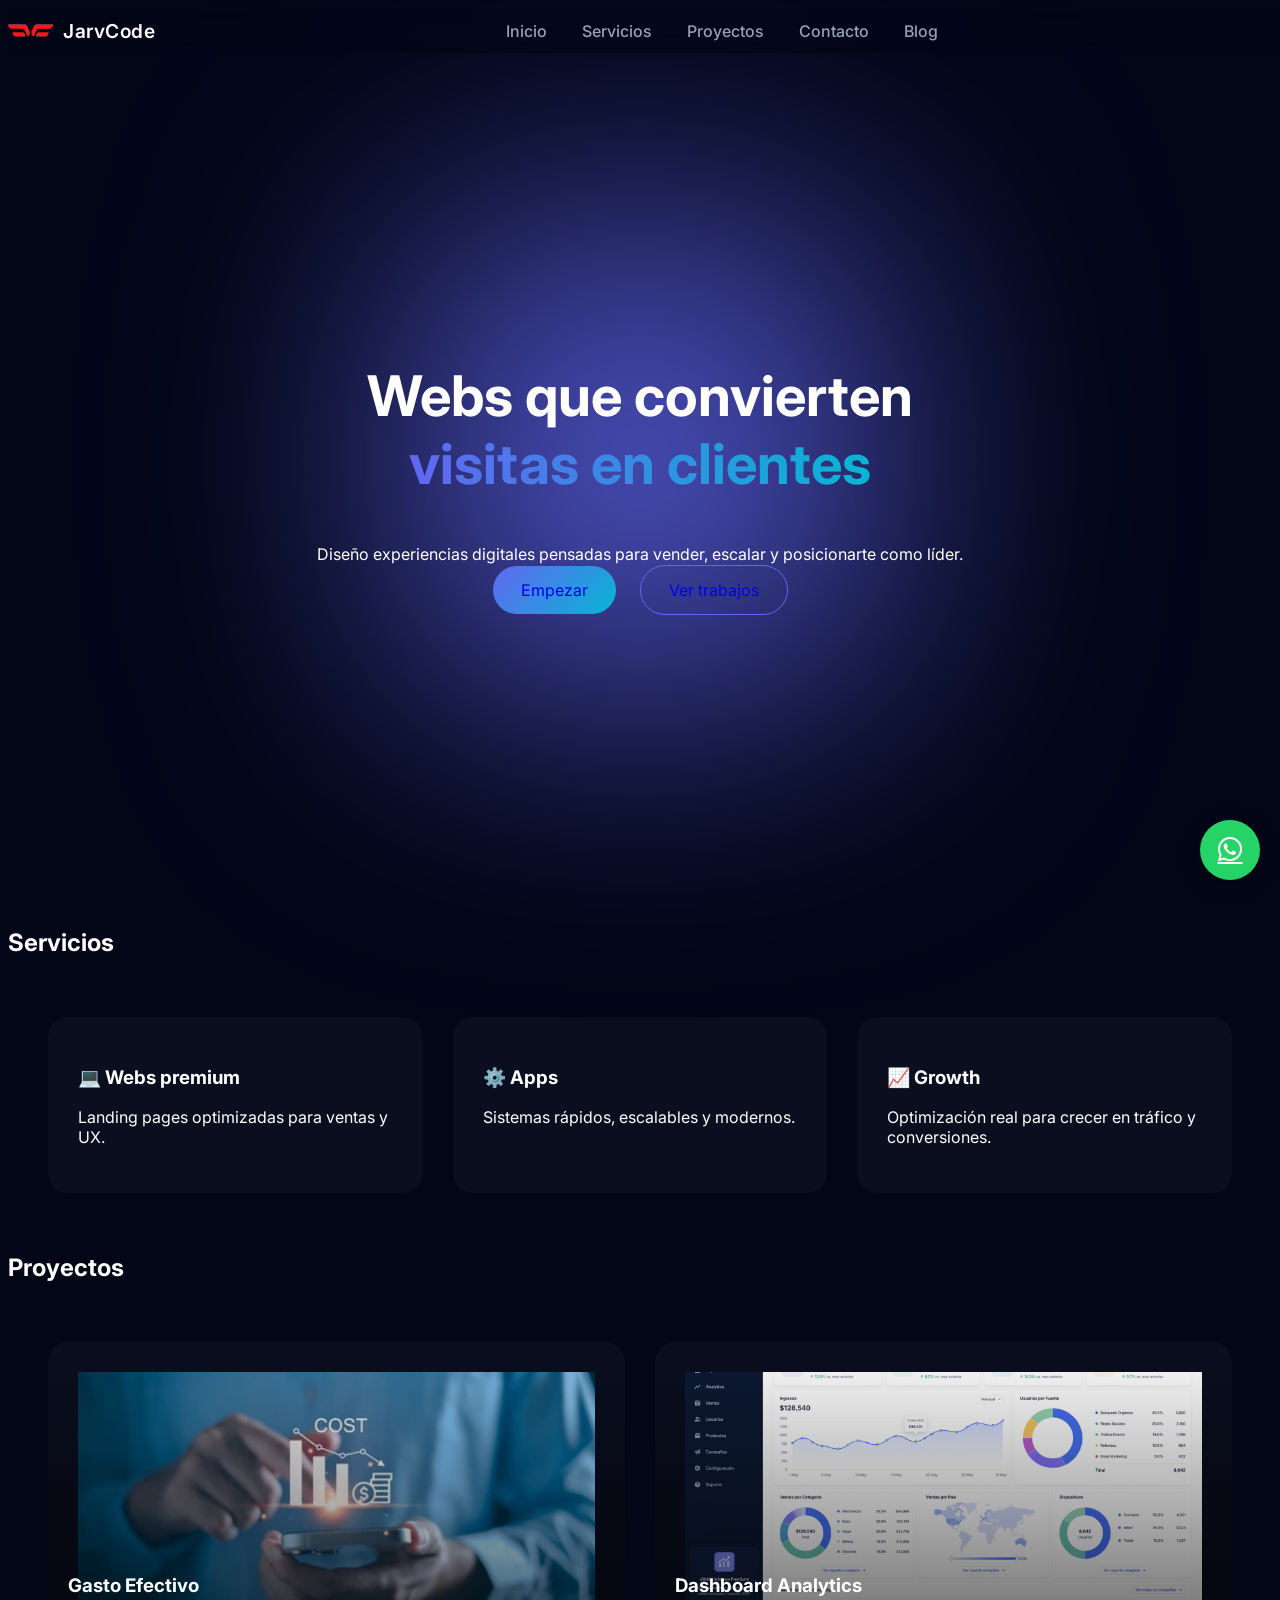
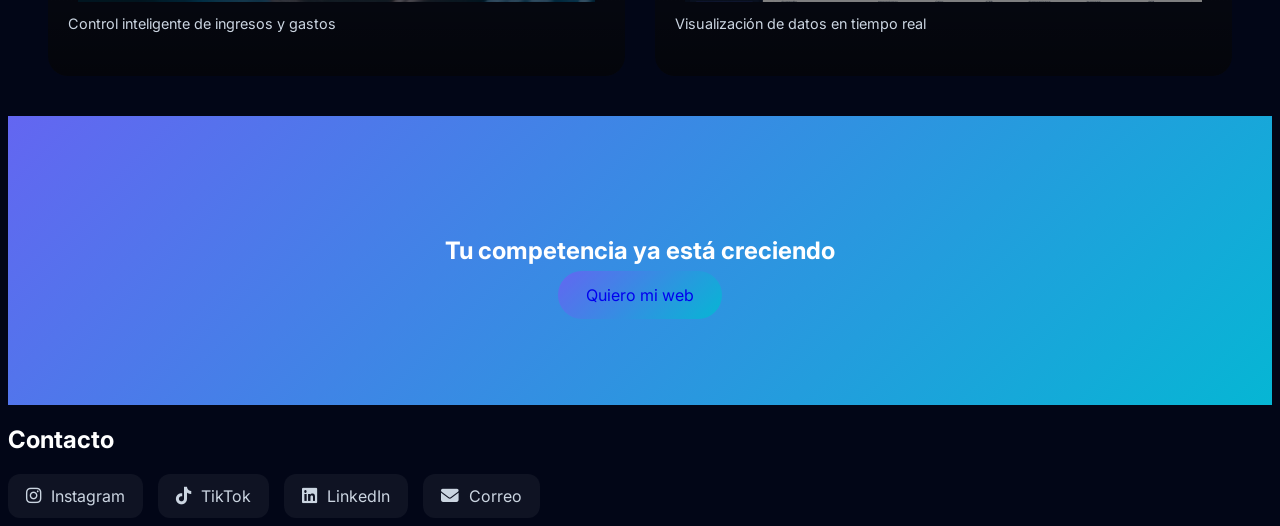
==== index.html @ beb1f187 "titulos" ====
<!DOCTYPE html>
<html lang="es">
<head>
  <link rel="stylesheet" href="https://cdnjs.cloudflare.com/ajax/libs/font-awesome/6.5.0/css/all.min.css">
  <meta charset="UTF-8">
  <meta name="viewport" content="width=device-width, initial-scale=1.0">
   
  <title>JarvCode</title>
  
  <link rel="icon" type="image/png" href="assets/img/logo.png">

  <link href="https://fonts.googleapis.com/css2?family=Inter:wght@300;400;600;700&display=swap" rel="stylesheet">

  <link rel="stylesheet" href="styles.css">
</head>

<body>

<header id="header">
  <div class="container nav">
    
<div class="logo-container">
  <img src="assets/img/logo.png" alt="JarvCode" class="logo-img">
  <span class="logo-text">JarvCode</span>
</div>


    <nav id="menu">
      <a href="#inicio">Inicio</a>
      <a href="#servicios">Servicios</a>
      <a href="#proyectos">Proyectos</a>
      <a href="#contacto">Contacto</a>
      <a href="blog.html">Blog</a>
    </nav>

    <button id="hamburger">☰</button>
  </div>
</header>

<main>

<section class="hero" id="inicio">

  <div class="glow"></div>

  <div class="container hero-content">
    <h1>
      Webs que convierten <br>
      <span>visitas en clientes</span>
    </h1>

    <p>
      Diseño experiencias digitales pensadas para vender,
      escalar y posicionarte como líder.
    </p>

    <div class="buttons">
      <a href="https://wa.me/593993983211" class="btn primary">Empezar</a>
      <a href="#proyectos" class="btn ghost">Ver trabajos</a>
    </div>
  </div>

</section>

<section id="servicios" class="section">
  <h2 class="title">Servicios</h2>

  <div class="grid">
    <div class="card">
      <h3>💻 Webs premium</h3>
      <p>Landing pages optimizadas para ventas y UX.</p>
    </div>

    <div class="card">
      <h3>⚙️ Apps</h3>
      <p>Sistemas rápidos, escalables y modernos.</p>
    </div>

    <div class="card">
      <h3>📈 Growth</h3>
      <p>Optimización real para crecer en tráfico y conversiones.</p>
    </div>
  </div>
</section>

<section id="proyectos" class="section dark">
  <div class="container">
    <h2 class="title">Proyectos</h2>

    <div class="grid">

      <!-- FINANZAS -->
      <a href="https://gastoefectivo.streamlit.app/" target="_blank" class="card project">
        <img src="assets/img/gasto_efectivo.png" alt="Finanzas Personales">
        <div class="card-content">
          <h3>Gasto Efectivo</h3>
          <p>Control inteligente de ingresos y gastos</p>
        </div>
      </a>

      <!-- DASHBOARD -->
      <a href="https://ecobiphd.streamlit.app/" target="_blank" class="card project">
        <img src="assets/img/dashboard.png" alt="Dashboard analítico">
        <div class="card-content">
          <h3>Dashboard Analytics</h3>
          <p>Visualización de datos en tiempo real</p>
        </div>
      </a>

    </div>
  </div>
</section>

<section class="cta">
  <h2>Tu competencia ya está creciendo</h2>
  <a href="https://wa.me/593993983211" class="btn primary">Quiero mi web</a>
</section>

<!-- ✅ CONTACTO AQUÍ -->
<section id="contacto" class="section">
  <div class="container">
    <h2 class="title">Contacto</h2>

    <div class="contact-links">

  <a href="https://instagram.com/ad_emprendedigital" target="_blank">
    <i class="fab fa-instagram"></i> Instagram
  </a>

  <a href="https://tiktok.com/@julioaramirezv" target="_blank">
    <i class="fab fa-tiktok"></i> TikTok
  </a>

  <a href="https://www.linkedin.com/in/julioaramirezv/" target="_blank">
    <i class="fab fa-linkedin"></i> LinkedIn
  </a>

  <a href="mailto:julioalbertoramirezvera@gmail.com">
    <i class="fas fa-envelope"></i> Correo
  </a>

</div>
  </div>
</section>

</main>


<a href="https://wa.me/593993983211" class="whatsapp" target="_blank">
  <i class="fab fa-whatsapp"></i>
</a>


<script src="script.js"></script>

</body>
</html>
---- styles.css ----
html {
  scroll-behavior: smooth;
  scroll-padding-top: 80px;
}

body {
  font-family: 'Inter', sans-serif;
  background: #020617;
  color: white;
  overflow-x: hidden;
}

/* Ocultar hamburguesa en desktop */
#hamburger {
  display: none;
}

/* NAVBAR PREMIUM */
header {
  position: fixed;
  width: 100%;
  backdrop-filter: blur(20px);
  background: rgba(2,6,23,0.6);
  transition: 0.3s;
  z-index: 1000; /* ✅ AGREGA ESTO */
}

header.scrolled {
  background: rgba(2,6,23,0.95);
}

nav {
  display: flex;
  gap: 35px;
}

/* LINKS */
nav a {
  position: relative;
  text-decoration: none;
  color: #94a3b8; /* gris elegante */
  font-weight: 500;
  padding: 5px 0;
  transition: 0.3s;
}

/* HOVER (EFECTO MODERNO) */
nav a:hover {
  color: white;
}

/* LINEA ANIMADA (TIPO UNIVERSIDAD) */
nav a::after {
  content: "";
  position: absolute;
  left: 0;
  bottom: -5px;
  width: 0%;
  height: 2px;
  background: #ff1c1c; /* color de tu marca */
  transition: 0.3s;
}

nav a:hover::after {
  width: 100%;
}

nav {
  justify-content: center;
  flex: 1;
}

.nav {
  display: flex;
  align-items: center;
  justify-content: space-between;
}


/* HERO */
.hero {
  height: 100vh;
  display: flex;
  align-items: center;
  justify-content: center;
  position: relative;
}

.glow {
  position: absolute;
  width: 600px;
  height: 600px;
  background: radial-gradient(circle, #6366f1, transparent);
  filter: blur(120px);
  animation: float 8s infinite alternate;
}

@keyframes float {
  from {transform: translateY(-50px);}
  to {transform: translateY(50px);}
}

.hero-content {
  text-align: center;
  z-index: 2;
}

.hero h1 {
  font-size: 3.5rem;
  font-weight: 700;
}

.hero span {
  background: linear-gradient(90deg, #6366f1, #06b6d4);

  -webkit-background-clip: text; /* Chrome, Safari */
  background-clip: text;         /* estándar */

  color: transparent;
}


/* BOTONES */
.btn {
  padding: 14px 28px;
  border-radius: 30px;
  margin: 10px;
  text-decoration: none;
  transition: 0.3s;
}

.primary {
  background: linear-gradient(135deg,#6366f1,#06b6d4);
}

.primary:hover {
  transform: scale(1.05);
  box-shadow: 0 0 25px #6366f1;
}

.ghost {
  border: 1px solid #6366f1;
}

/* GRID */
.grid {
  display: grid;
  gap: 30px;
  padding: 40px;
  grid-template-columns: repeat(auto-fit,minmax(250px,1fr));
}

/* CARDS CON EFECTO */
.card {
  padding: 30px;
  border-radius: 20px;
  background: rgba(255,255,255,0.03);
  transition: 0.4s;
  position: relative;
}

.card::before {
  content: "";
  position: absolute;
  inset: 0;
  border-radius: 20px;
  background: radial-gradient(circle at var(--x,50%) var(--y,50%), rgba(99,102,241,0.3), transparent);
  opacity: 0;
  transition: 0.3s;
}

.card:hover::before {
  opacity: 1;
}

/* CTA */
.cta {
  text-align: center;
  padding: 100px 20px;
  background: linear-gradient(135deg,#6366f1,#06b6d4);
}

/* WHATSAPP */
.whatsapp {
  position: fixed;
  bottom: 20px;
  right: 20px;
  background: #25d366;
  padding: 15px;
  border-radius: 50%;
}
.logo-container {
  display: flex;
  align-items: center;
  gap: 10px;
  font-weight: 600;
}

/* LOGO IMG */
.logo-img {
  width: 45px;
  height: auto;
  transition: 0.4s;
}

/* EFECTO HOVER PRO */
.logo-container:hover .logo-img {
  transform: scale(1.1) rotate(-3deg);
  filter: drop-shadow(0 0 10px rgba(255, 0, 0, 0.6));
}

.logo-text {
  font-size: 1.2rem;
  letter-spacing: 0.5px;
}

/* FLOTANTE */
.project::before {
  content: "Ver proyecto →";
  position: absolute;
  top: 15px;
  right: 15px;

  background: rgba(0, 0, 0, 0.6);
  color: white;

  padding: 6px 12px;
  border-radius: 12px;
  font-size: 0.8rem;

  opacity: 0;
  transform: translateY(-5px);
  transition: 0.3s;
}

/* APARECE AL HOVER */
.project:hover::before {
  opacity: 1;
  transform: translateY(0);
}

.project {
  display: block;
  text-decoration: none;
  overflow: hidden;
  position: relative;
  border-radius: 20px;
  transition: 0.4s;
}

/* IMAGEN */
.project img {
  width: 100%;
  height: 230px;
  object-fit: cover;
  transition: 0.5s;
}

/* CONTENIDO */
.card-content {
  padding: 20px;
}

/* HOVER PRO */
.project:hover img {
  transform: scale(1.1);
}

/* OVERLAY */
.project::after {
  content: "";
  position: absolute;
  inset: 0;
  background: linear-gradient(transparent, rgba(0,0,0,0.8));
  opacity: 0.8;
}

/* TEXTO SOBRE IMAGEN */
.project h3 {
  position: absolute;
  bottom: 60px;
  left: 20px;
  color: white;
  z-index: 2;
}

.project p {
  position: absolute;
  bottom: 30px;
  left: 20px;
  color: #cbd5e1;
  font-size: 0.9rem;
  z-index: 2;
}

/* EFECTO GLOW */
.project:hover {
  transform: translateY(-10px);
  box-shadow: 0 0 30px rgba(255, 0, 0, 0.3);
}

.project {
  position: relative; /* IMPORTANTE */
}

.contact-links {
  display: flex;
  gap: 15px;
  flex-wrap: wrap;
  margin-top: 20px;
}

.contact-links a {
  padding: 10px 15px;
  border-radius: 10px;
  background: rgba(255,255,255,0.05);
  color: #cbd5e1;
  text-decoration: none;
  transition: 0.3s;
}

.contact-links a:hover {
  background: rgba(255,255,255,0.1);
  color: white;
}
.contact-links a {
  display: flex;
  align-items: center;
  gap: 10px;

  padding: 12px 18px;
  border-radius: 12px;

  background: rgba(255,255,255,0.05);
  color: #cbd5e1;
  text-decoration: none;

  transition: 0.3s;
}

/* ICONOS */
.contact-links i {
  font-size: 1.1rem;
}

/* HOVER PRO */
.contact-links a:hover {
  color: white;
  transform: translateY(-3px);

  box-shadow: 0 0 15px rgba(255, 0, 0, 0.3);
}
.contact-links a:hover .fa-instagram {
  color: #e1306c;
}

.contact-links a:hover .fa-tiktok {
  color: #25f4ee;
}

.contact-links a:hover .fa-linkedin {
  color: #0077b5;
}

.contact-links a:hover .fa-envelope {
  color: #ff1c1c;
}
.whatsapp {
  position: fixed;
  bottom: 20px;
  right: 20px;
  font-size: 20px;
  width: 30px;
  height: 30px;

  display: flex;
  align-items: center;
  justify-content: center;

  background: #25d366;
  border-radius: 50%;

  font-size: 28px;
  color: white;

  box-shadow: 0 5px 20px rgba(0,0,0,0.3);

  transition: 0.3s;
  z-index: 999;
}

.whatsapp:hover {
  transform: scale(1.1);

  box-shadow: 
    0 0 15px #25d366,
    0 0 30px #25d366;
}
/* =========================
   MENU RESPONSIVE MOVIL
========================= */
@media (max-width: 768px) {

  /* Ocultar menú por defecto */
  nav {
    position: absolute;
    top: 80px;
    right: 0;
    background: rgba(2,6,23,0.95);
    flex-direction: column;
    width: 200px;
    padding: 20px;
    display: none;
  }

  /* Mostrar menú cuando está activo */
  nav.active {
    display: flex;
  }

  /* Mostrar botón hamburguesa */
  #hamburger {
    display: block;
    font-size: 28px;
    background: none;
    border: none;
    color: white;
    cursor: pointer;
  }
}
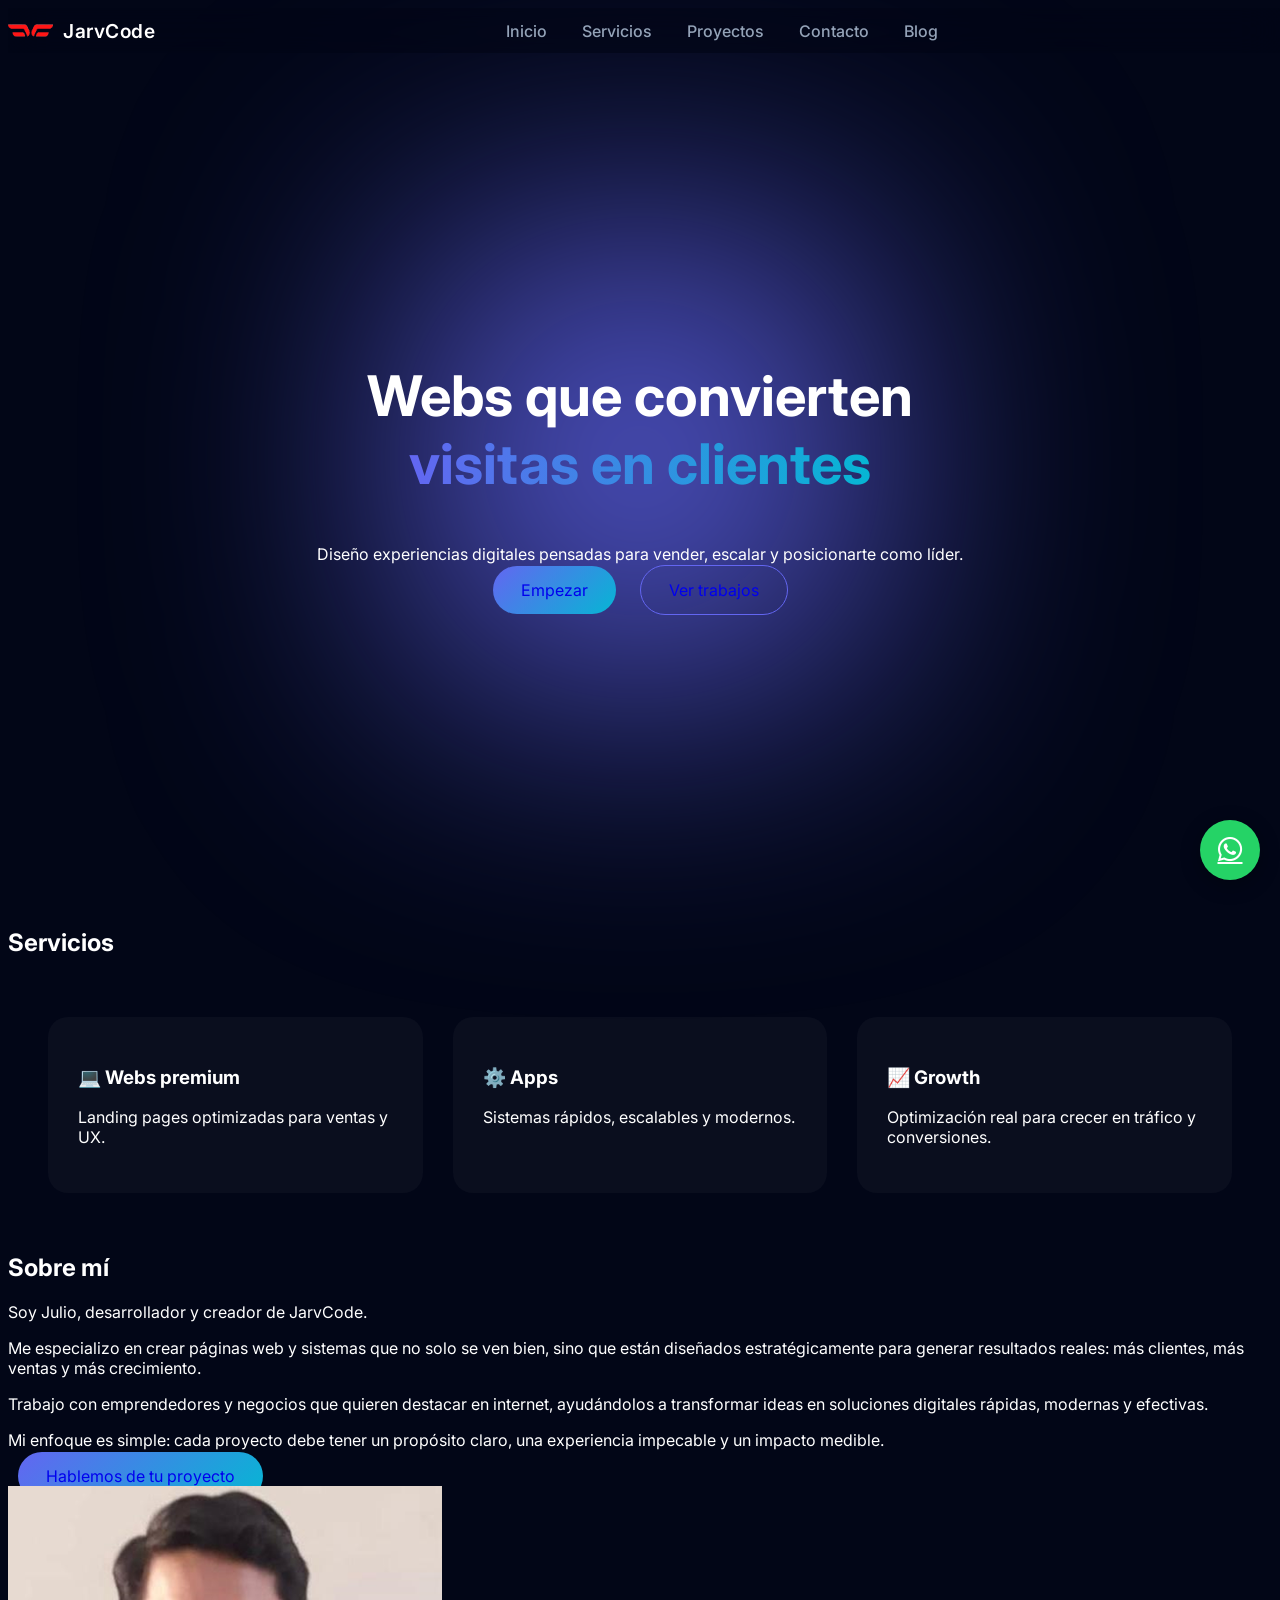
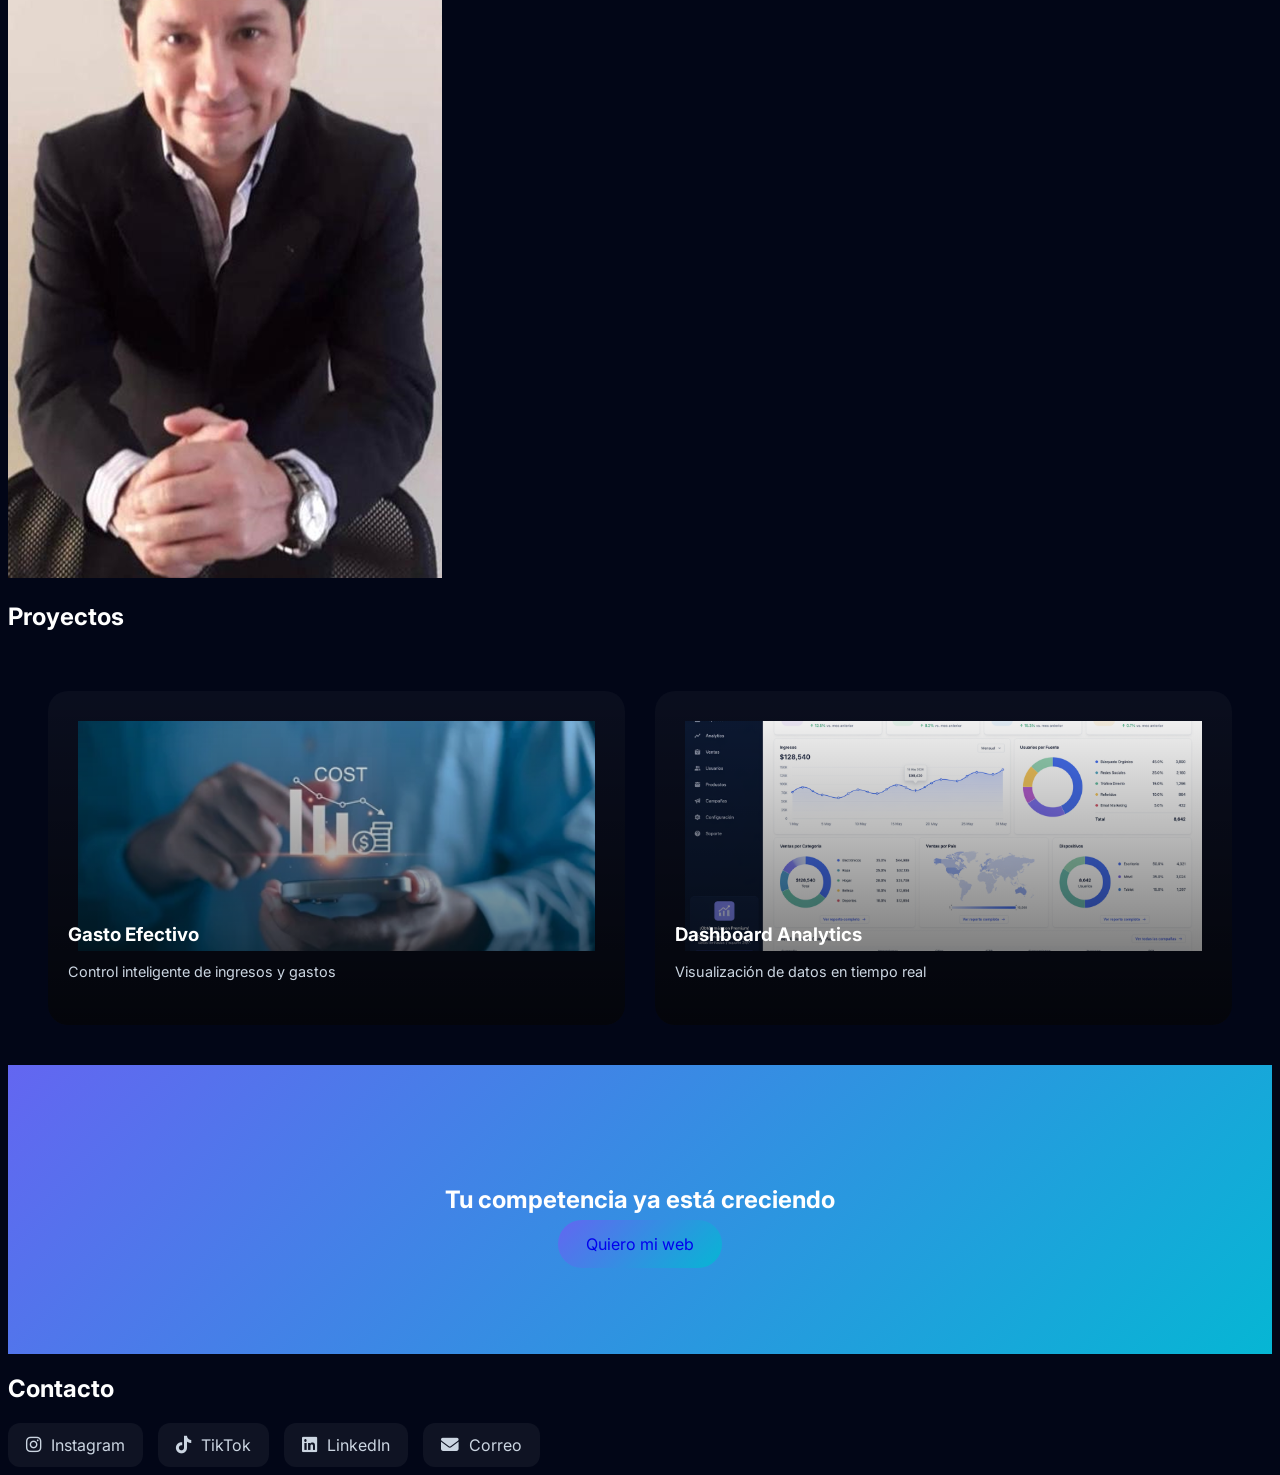
==== commit 8dac5296: "sobre mi" ====
--- a/index.html
+++ b/index.html
@@ -83,6 +83,45 @@
   </div>
 </section>
 
+<section id="sobre-mi" class="section">
+  <div class="container about">
+
+    <div class="about-text">
+      <h2 class="title">Sobre mí</h2>
+
+      <p>
+        Soy Julio, desarrollador y creador de JarvCode.
+      </p>
+
+      <p>
+        Me especializo en crear páginas web y sistemas que no solo se ven bien,
+        sino que están diseñados estratégicamente para generar resultados reales:
+        más clientes, más ventas y más crecimiento.
+      </p>
+
+      <p>
+        Trabajo con emprendedores y negocios que quieren destacar en internet,
+        ayudándolos a transformar ideas en soluciones digitales rápidas,
+        modernas y efectivas.
+      </p>
+
+      <p>
+        Mi enfoque es simple: cada proyecto debe tener un propósito claro,
+        una experiencia impecable y un impacto medible.
+      </p>
+
+      <a href="https://wa.me/593993983211" class="btn primary">
+        Hablemos de tu proyecto
+      </a>
+    </div>
+
+    <div class="about-image">
+      <img src="assets/img/tu_foto.png" alt="Julio desarrollador web">
+    </div>
+
+  </div>
+</section>
+
 <section id="proyectos" class="section dark">
   <div class="container">
     <h2 class="title">Proyectos</h2>
@@ -135,7 +174,7 @@
     <i class="fab fa-linkedin"></i> LinkedIn
   </a>
 
-  <a href="mailto:julioalbertoramirezvera@gmail.com">
+  <a href="mailto:contacto@jarvcode.com">
     <i class="fas fa-envelope"></i> Correo
   </a>
 
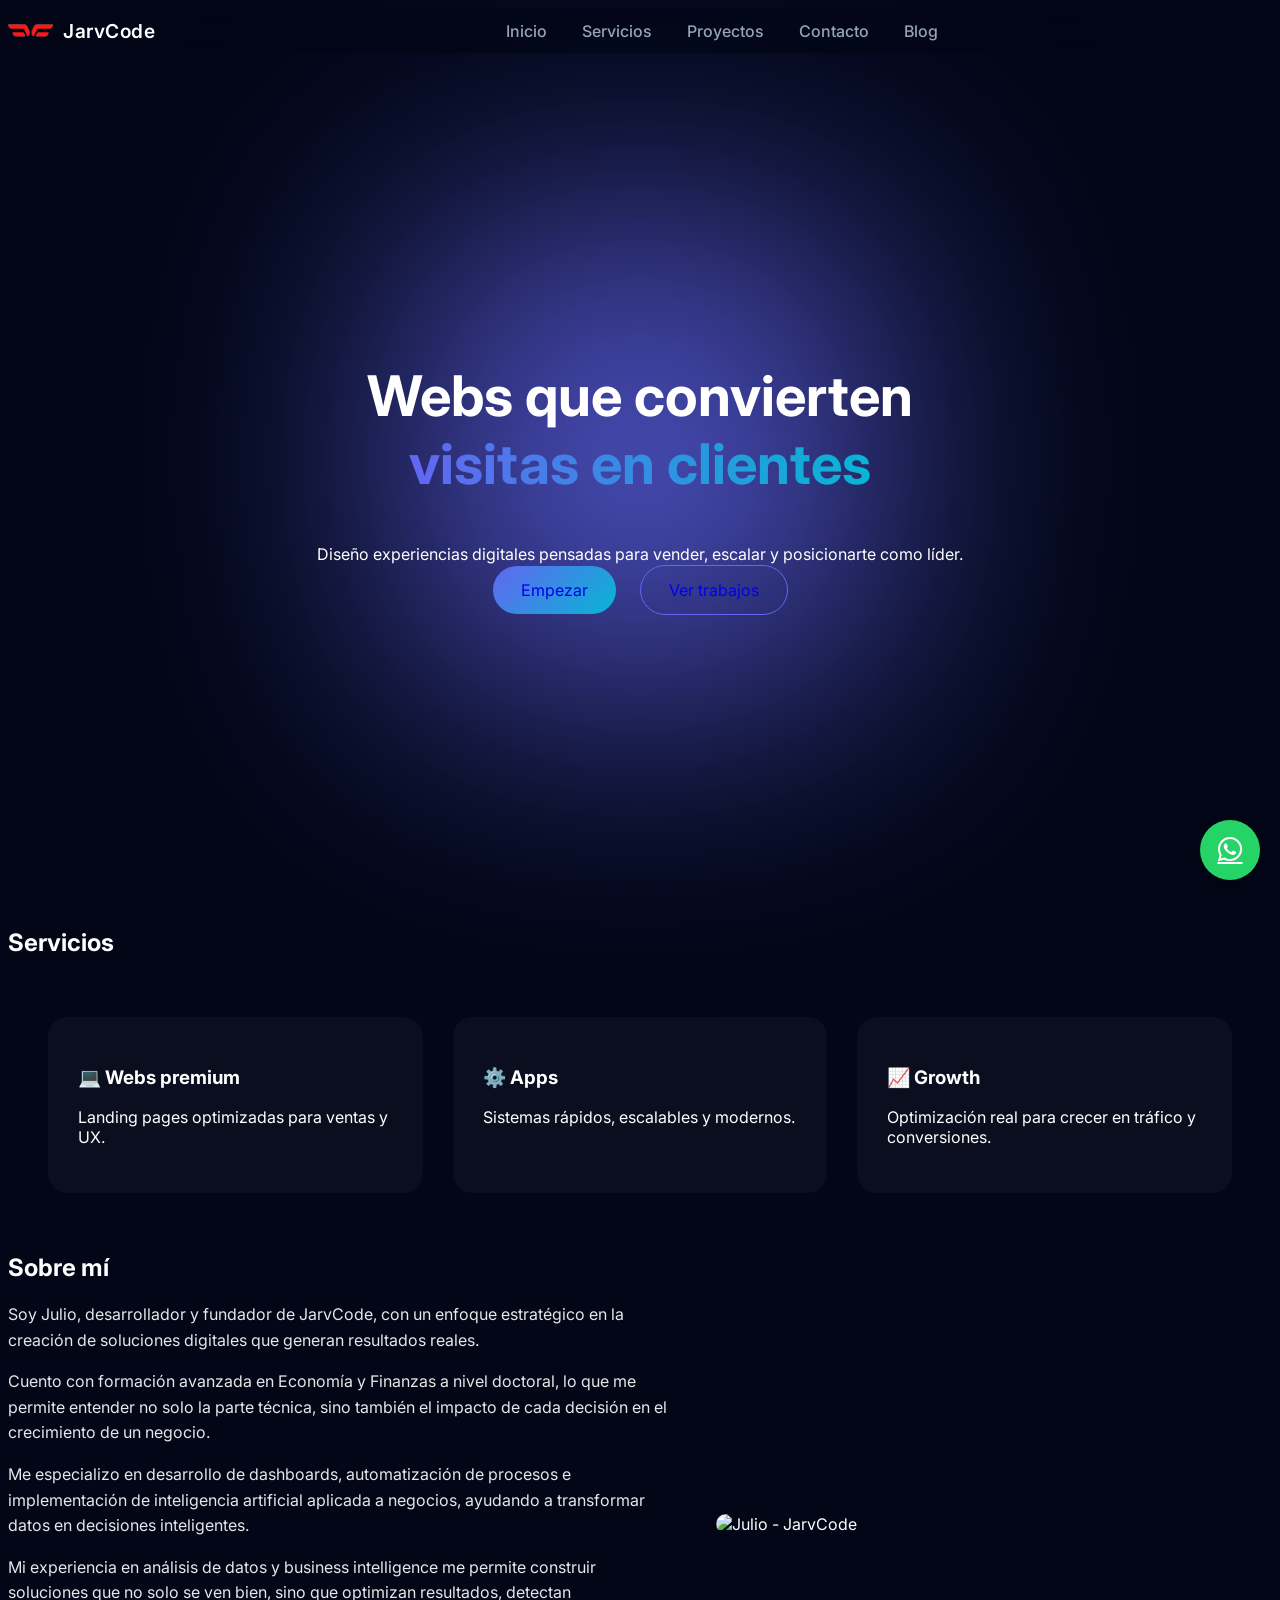
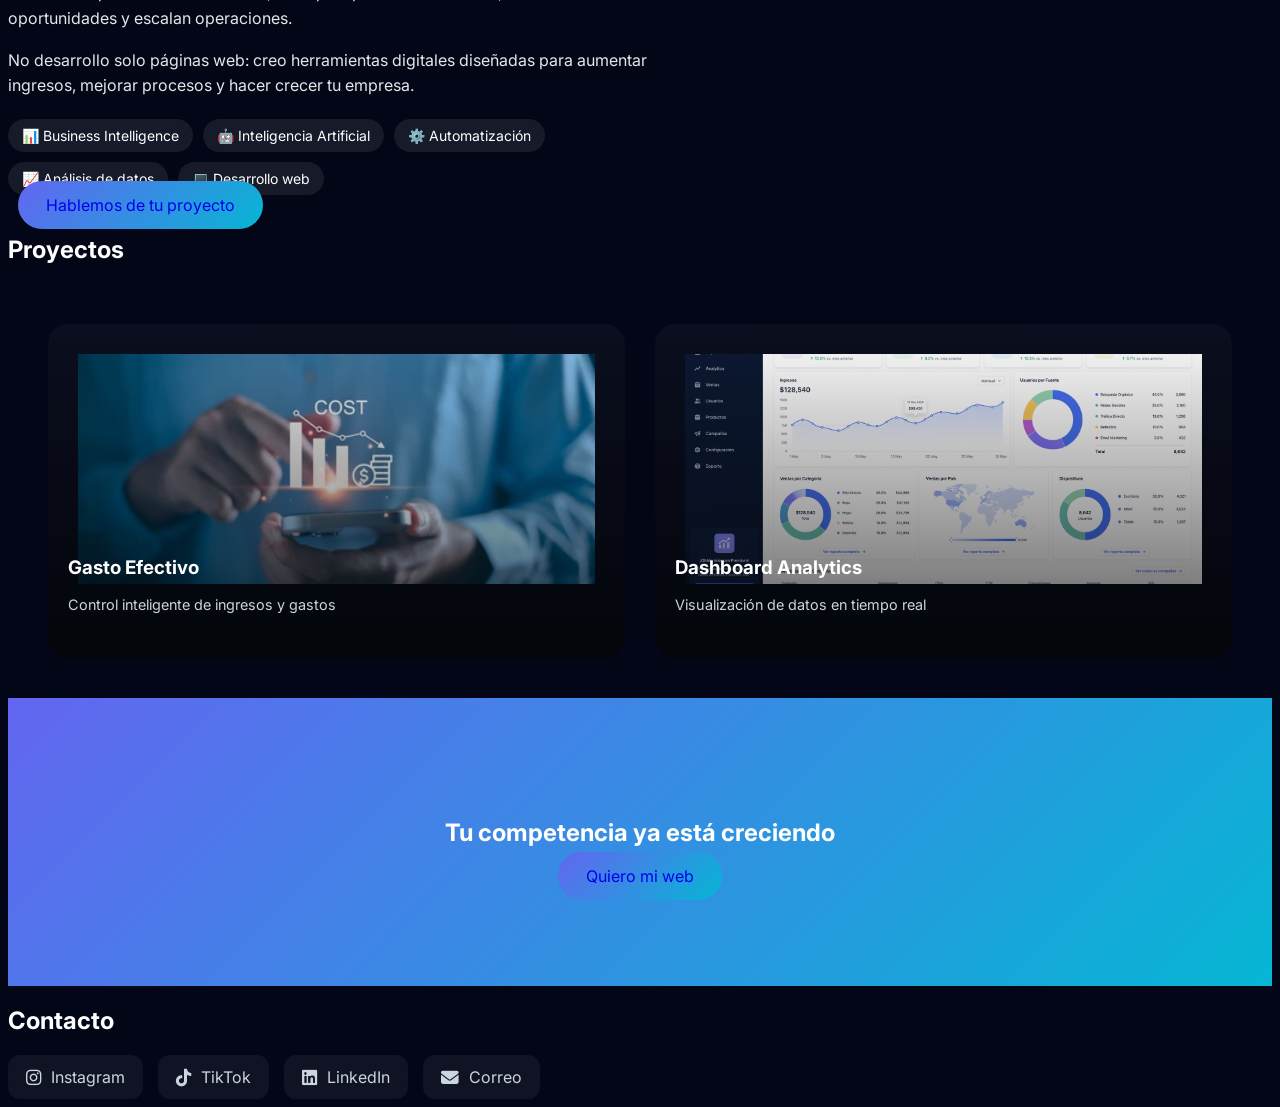
==== commit a5582a1c: "sobre mi" ====
--- a/index.html
+++ b/index.html
@@ -90,25 +90,40 @@
       <h2 class="title">Sobre mí</h2>
 
       <p>
-        Soy Julio, desarrollador y creador de JarvCode.
-      </p>
-
-      <p>
-        Me especializo en crear páginas web y sistemas que no solo se ven bien,
-        sino que están diseñados estratégicamente para generar resultados reales:
-        más clientes, más ventas y más crecimiento.
-      </p>
-
-      <p>
-        Trabajo con emprendedores y negocios que quieren destacar en internet,
-        ayudándolos a transformar ideas en soluciones digitales rápidas,
-        modernas y efectivas.
-      </p>
-
-      <p>
-        Mi enfoque es simple: cada proyecto debe tener un propósito claro,
-        una experiencia impecable y un impacto medible.
-      </p>
+        Soy Julio, desarrollador y fundador de JarvCode, con un enfoque
+        estratégico en la creación de soluciones digitales que generan resultados reales.
+      </p>
+
+      <p>
+        Cuento con formación avanzada en Economía y Finanzas a nivel doctoral,
+        lo que me permite entender no solo la parte técnica,
+        sino también el impacto de cada decisión en el crecimiento de un negocio.
+      </p>
+
+      <p>
+        Me especializo en desarrollo de dashboards, automatización de procesos
+        e implementación de inteligencia artificial aplicada a negocios,
+        ayudando a transformar datos en decisiones inteligentes.
+      </p>
+
+      <p>
+        Mi experiencia en análisis de datos y business intelligence me permite
+        construir soluciones que no solo se ven bien,
+        sino que optimizan resultados, detectan oportunidades y escalan operaciones.
+      </p>
+
+      <p>
+        No desarrollo solo páginas web: creo herramientas digitales diseñadas
+        para aumentar ingresos, mejorar procesos y hacer crecer tu empresa.
+      </p>
+
+      <div class="about-tags">
+        <span>📊 Business Intelligence</span>
+        <span>🤖 Inteligencia Artificial</span>
+        <span>⚙️ Automatización</span>
+        <span>📈 Análisis de datos</span>
+        <span>💻 Desarrollo web</span>
+      </div>
 
       <a href="https://wa.me/593993983211" class="btn primary">
         Hablemos de tu proyecto
@@ -116,7 +131,7 @@
     </div>
 
     <div class="about-image">
-      <img src="assets/img/tu_foto.png" alt="Julio desarrollador web">
+      <img src="assets/img/tu_foto.jpg" alt="Julio - JarvCode">
     </div>
 
   </div>
--- a/styles.css
+++ b/styles.css
@@ -427,4 +427,47 @@
     color: white;
     cursor: pointer;
   }
-}+}
+.about {
+  display: grid;
+  grid-template-columns: 1.2fr 1fr;
+  gap: 40px;
+  align-items: center;
+}
+
+.about-text p {
+  margin-bottom: 16px;
+  line-height: 1.6;
+  opacity: 0.9;
+}
+
+.about-image img {
+  width: 100%;
+  border-radius: 20px;
+  box-shadow: 0 10px 40px rgba(0,0,0,0.2);
+}
+
+/* Responsive */
+@media (max-width: 768px) {
+  .about {
+    grid-template-columns: 1fr;
+    text-align: center;
+  }
+
+  .about-image {
+    order: -1;
+  }
+}
+.about-tags {
+  margin-top: 20px;
+  display: flex;
+  flex-wrap: wrap;
+  gap: 10px;
+}
+
+.about-tags span {
+  background: rgba(255,255,255,0.08);
+  padding: 8px 14px;
+  border-radius: 999px;
+  font-size: 14px;
+}
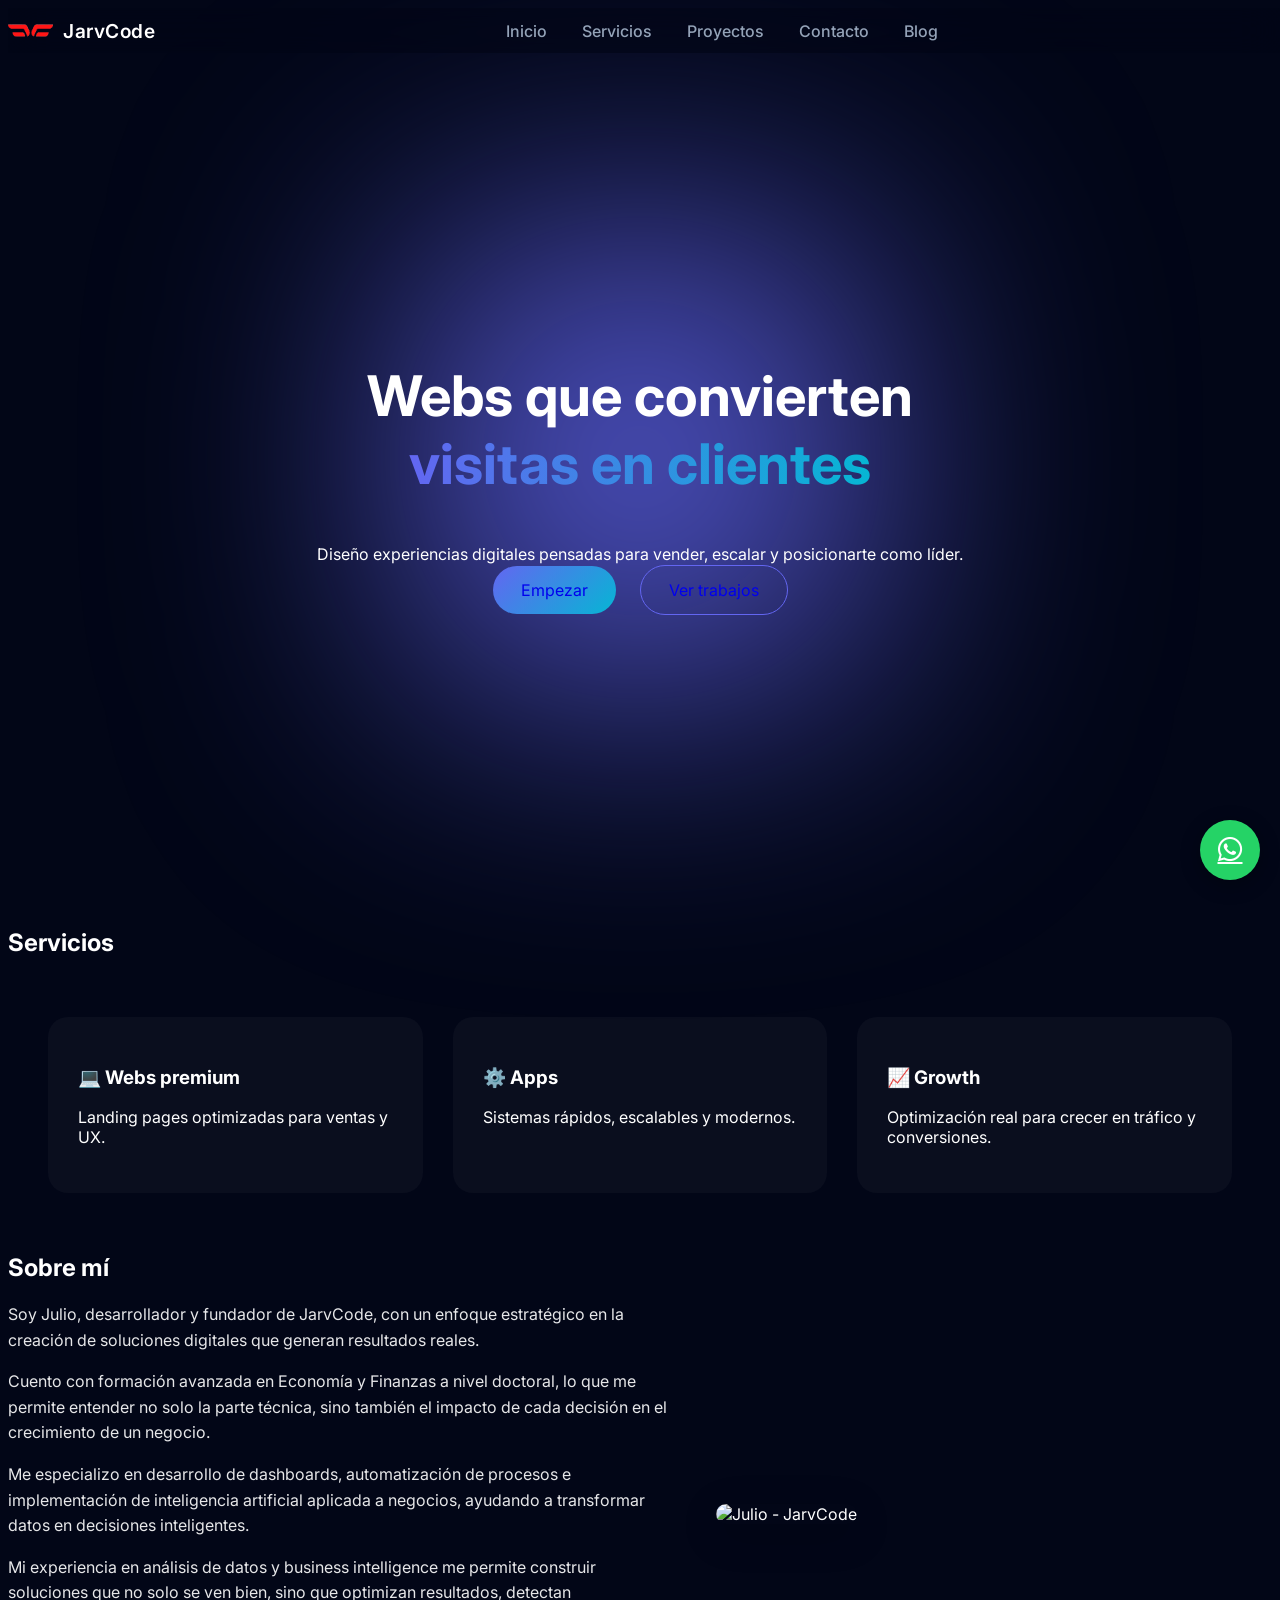
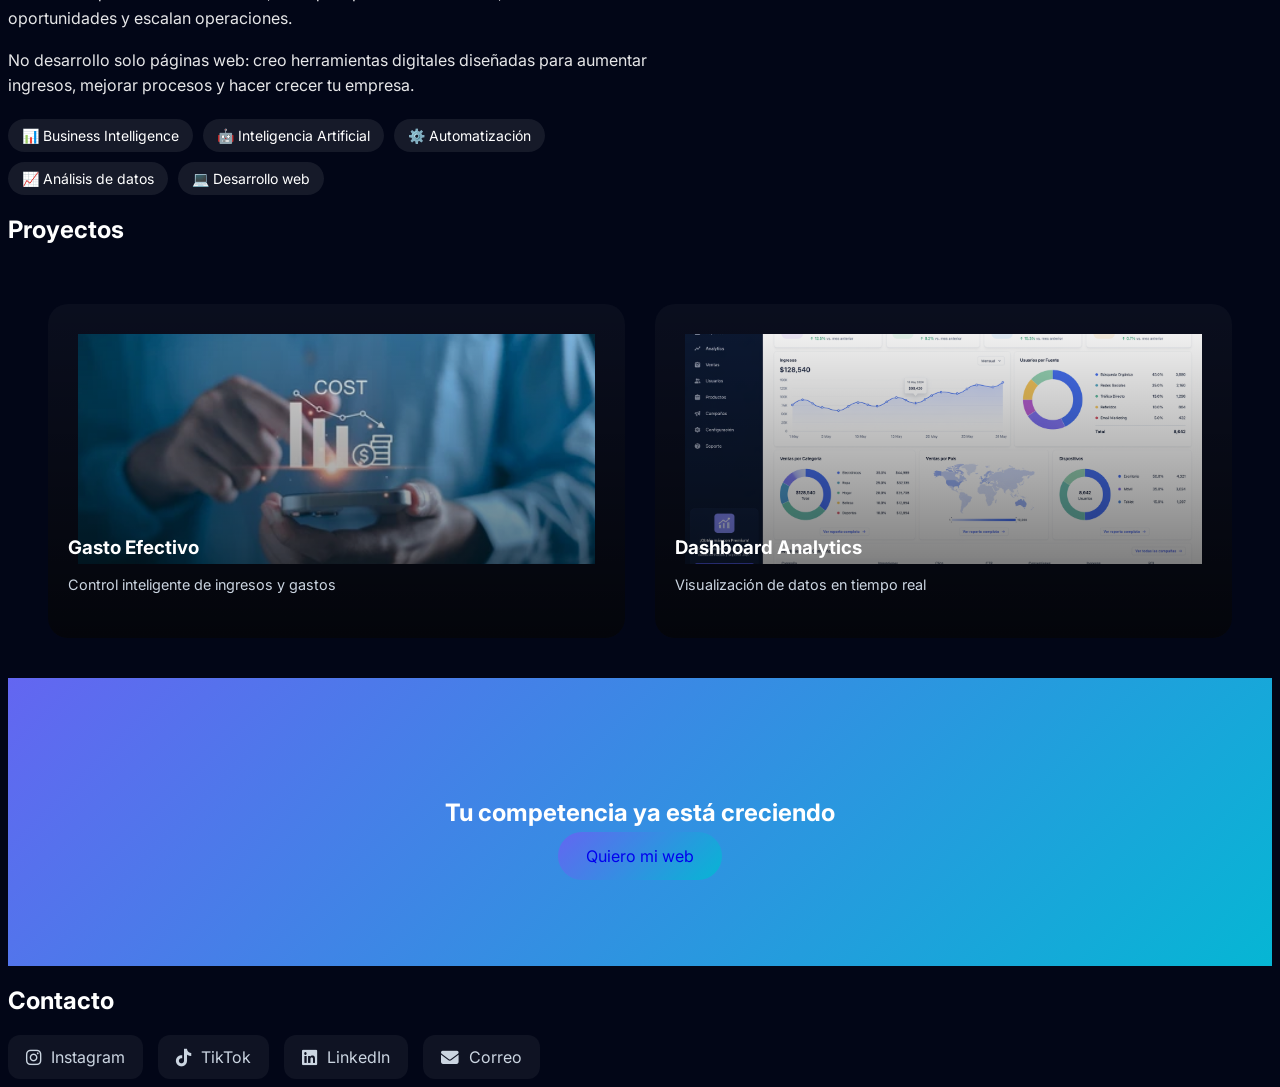
==== commit aaf7fc85: "sobre mi" ====
--- a/index.html
+++ b/index.html
@@ -124,10 +124,7 @@
         <span>📈 Análisis de datos</span>
         <span>💻 Desarrollo web</span>
       </div>
-
-      <a href="https://wa.me/593993983211" class="btn primary">
-        Hablemos de tu proyecto
-      </a>
+     
     </div>
 
     <div class="about-image">
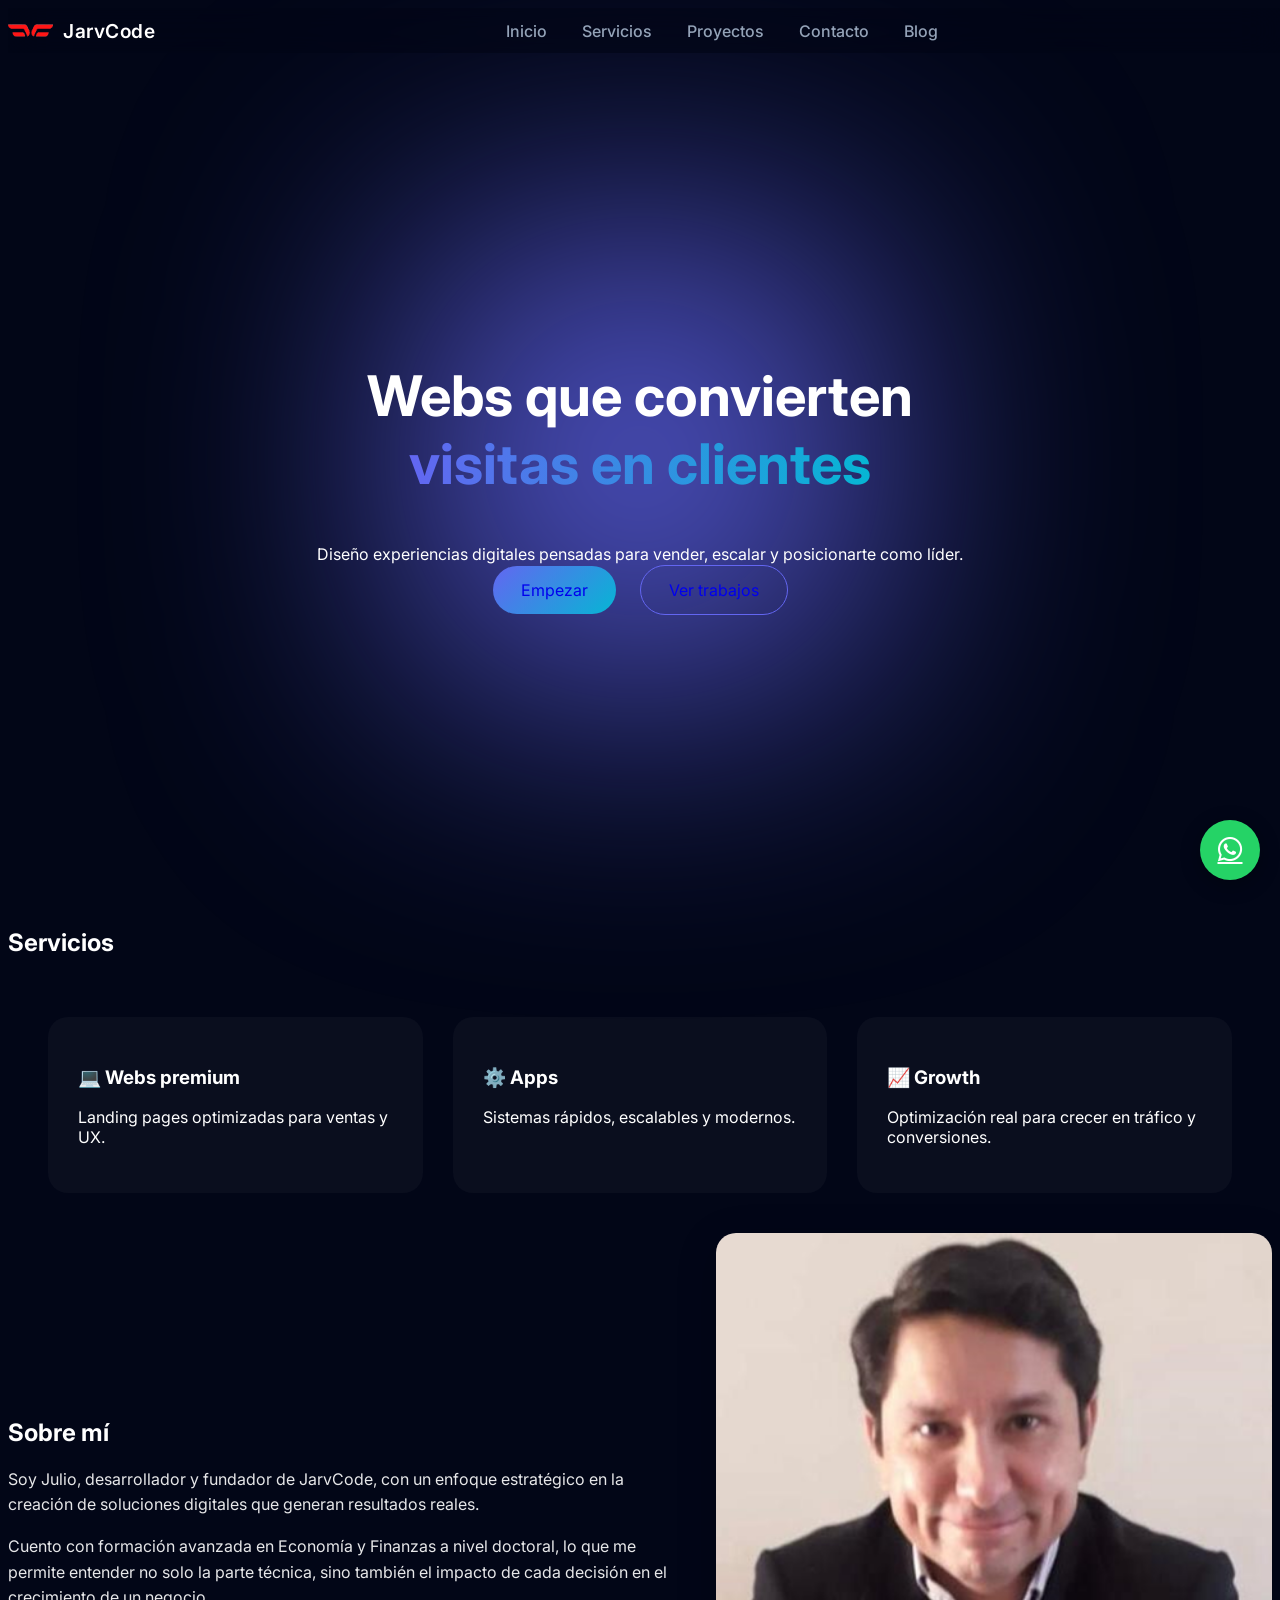
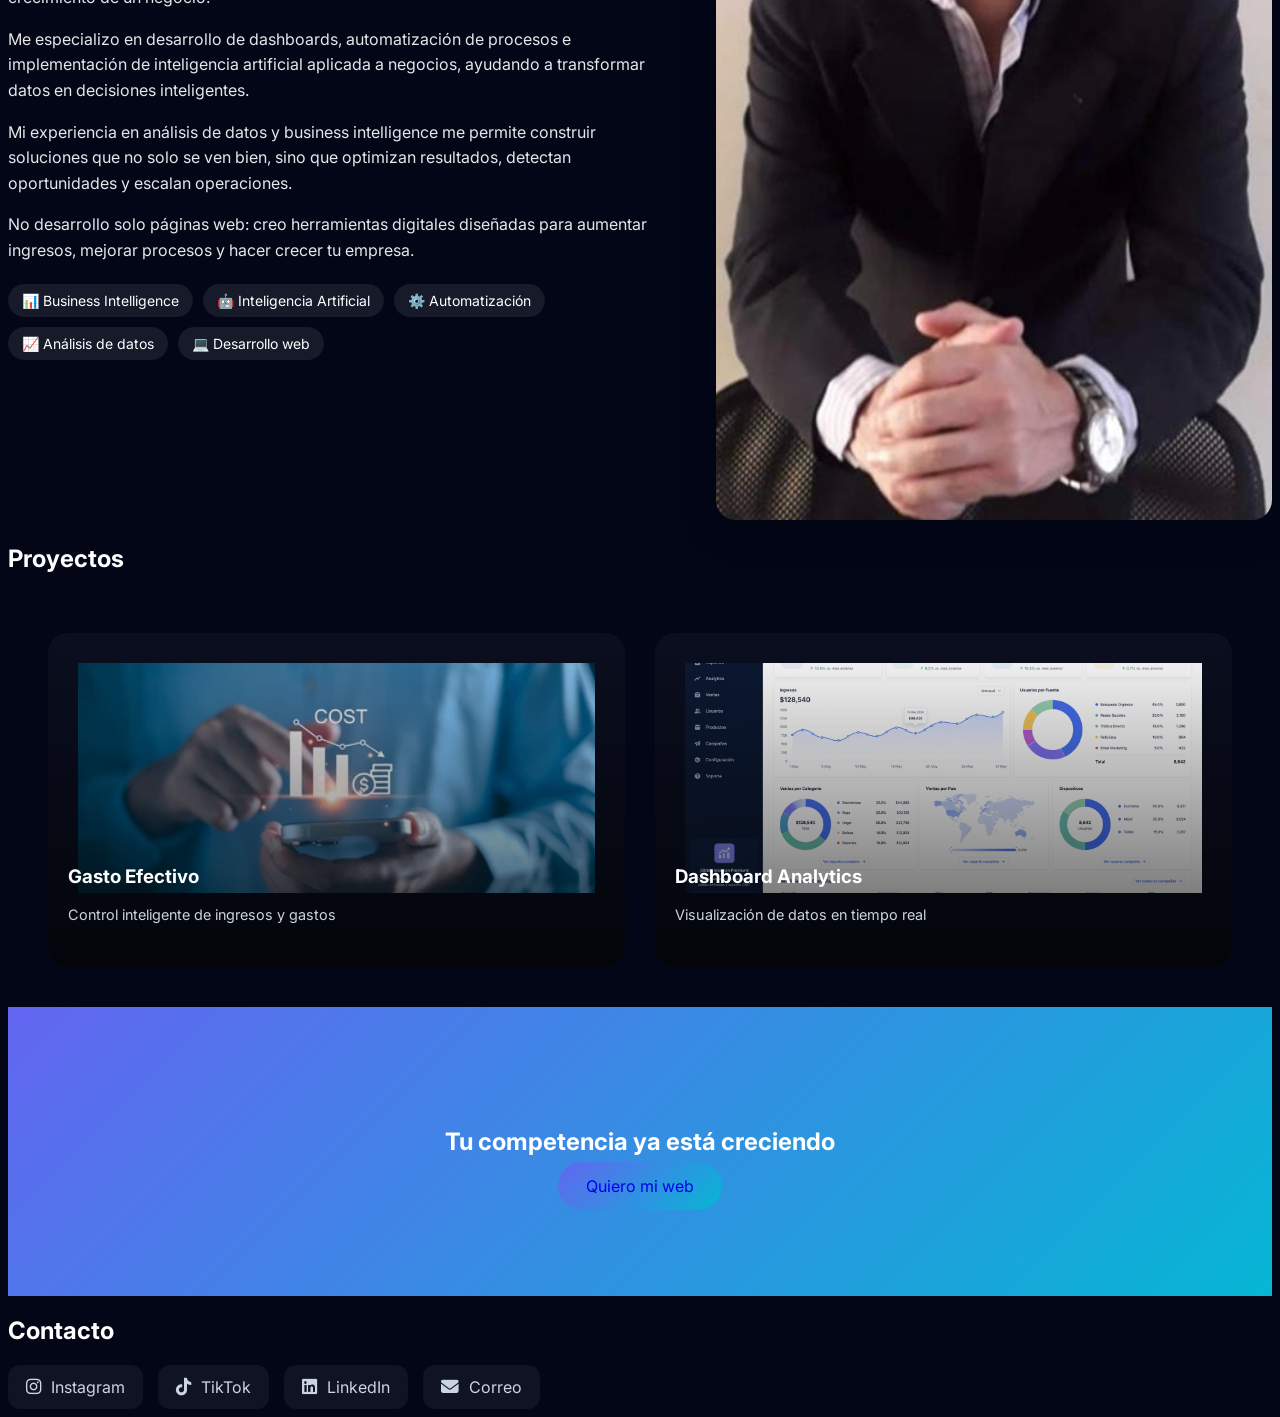
==== commit 82d497b3: "sobre mi" ====
--- a/index.html
+++ b/index.html
@@ -128,7 +128,7 @@
     </div>
 
     <div class="about-image">
-      <img src="assets/img/tu_foto.jpg" alt="Julio - JarvCode">
+      <img src="assets/img/tu_foto.png" alt="Julio - JarvCode">
     </div>
 
   </div>
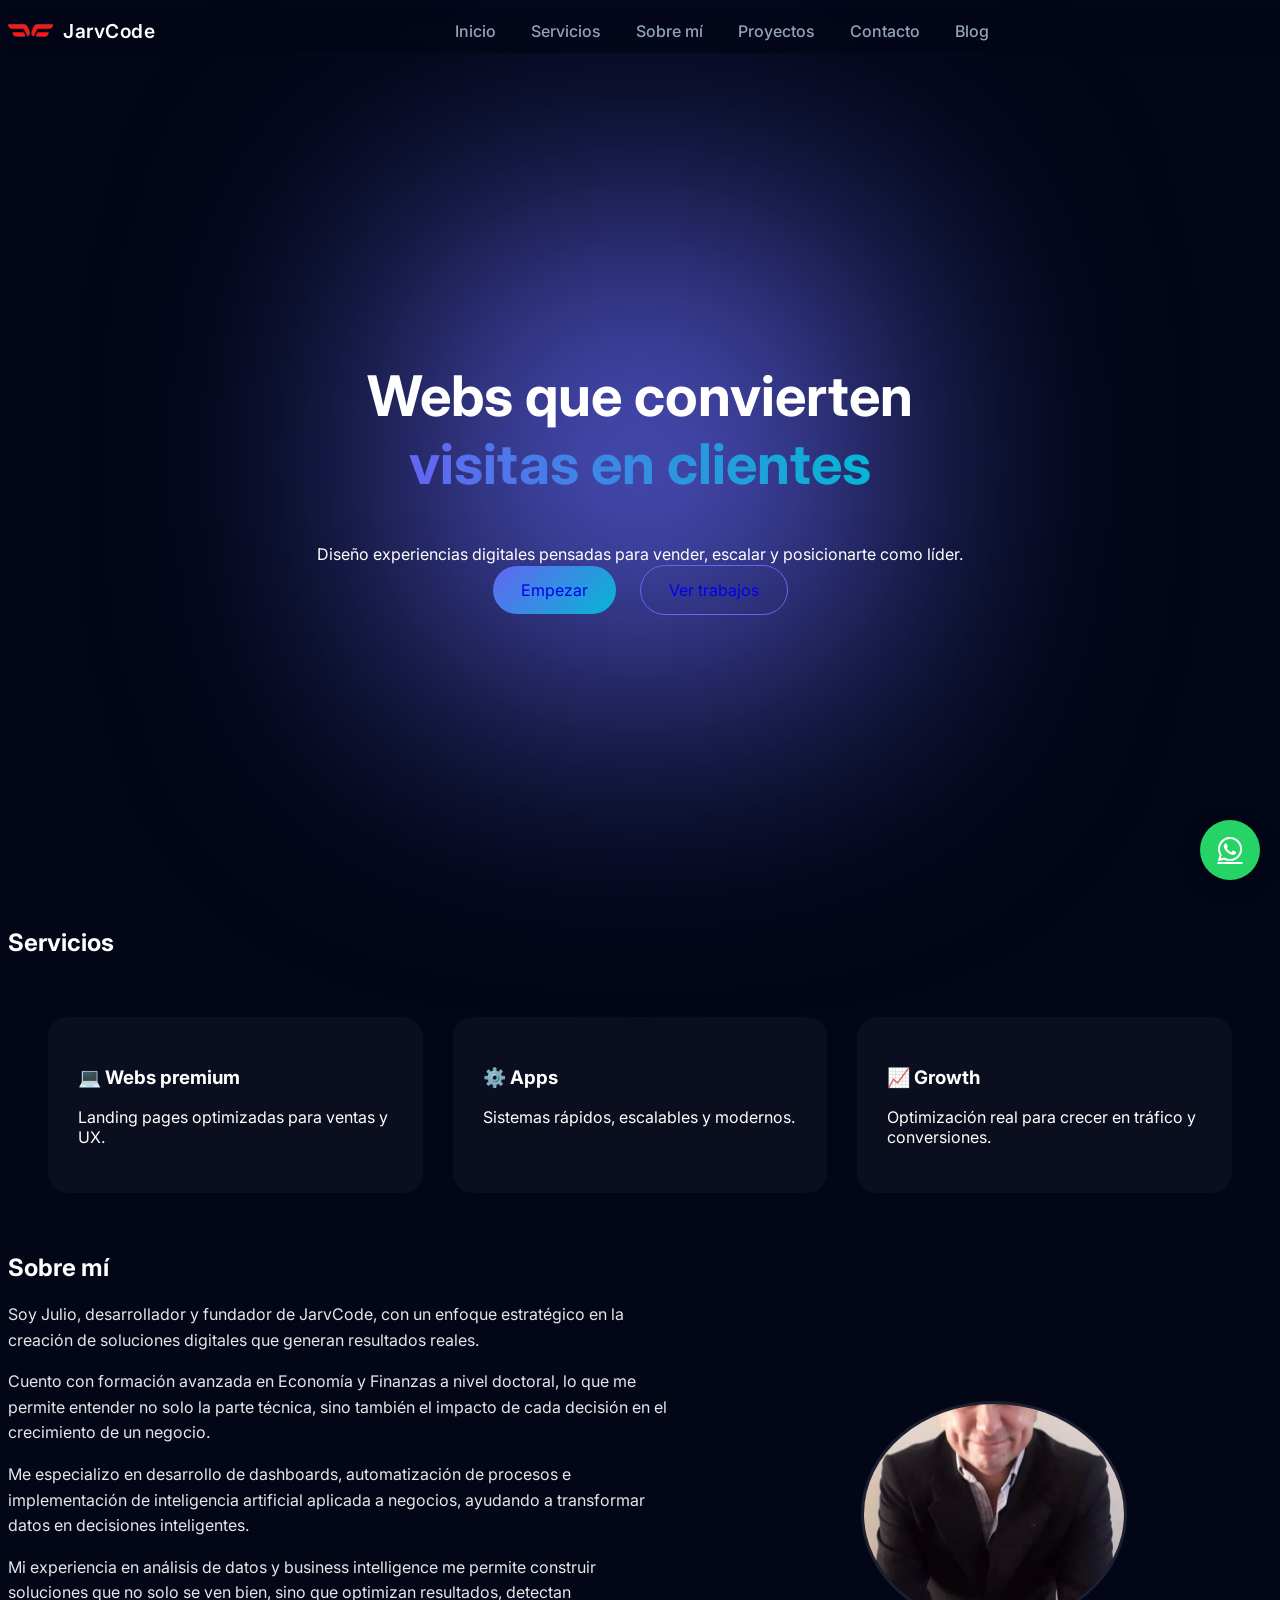
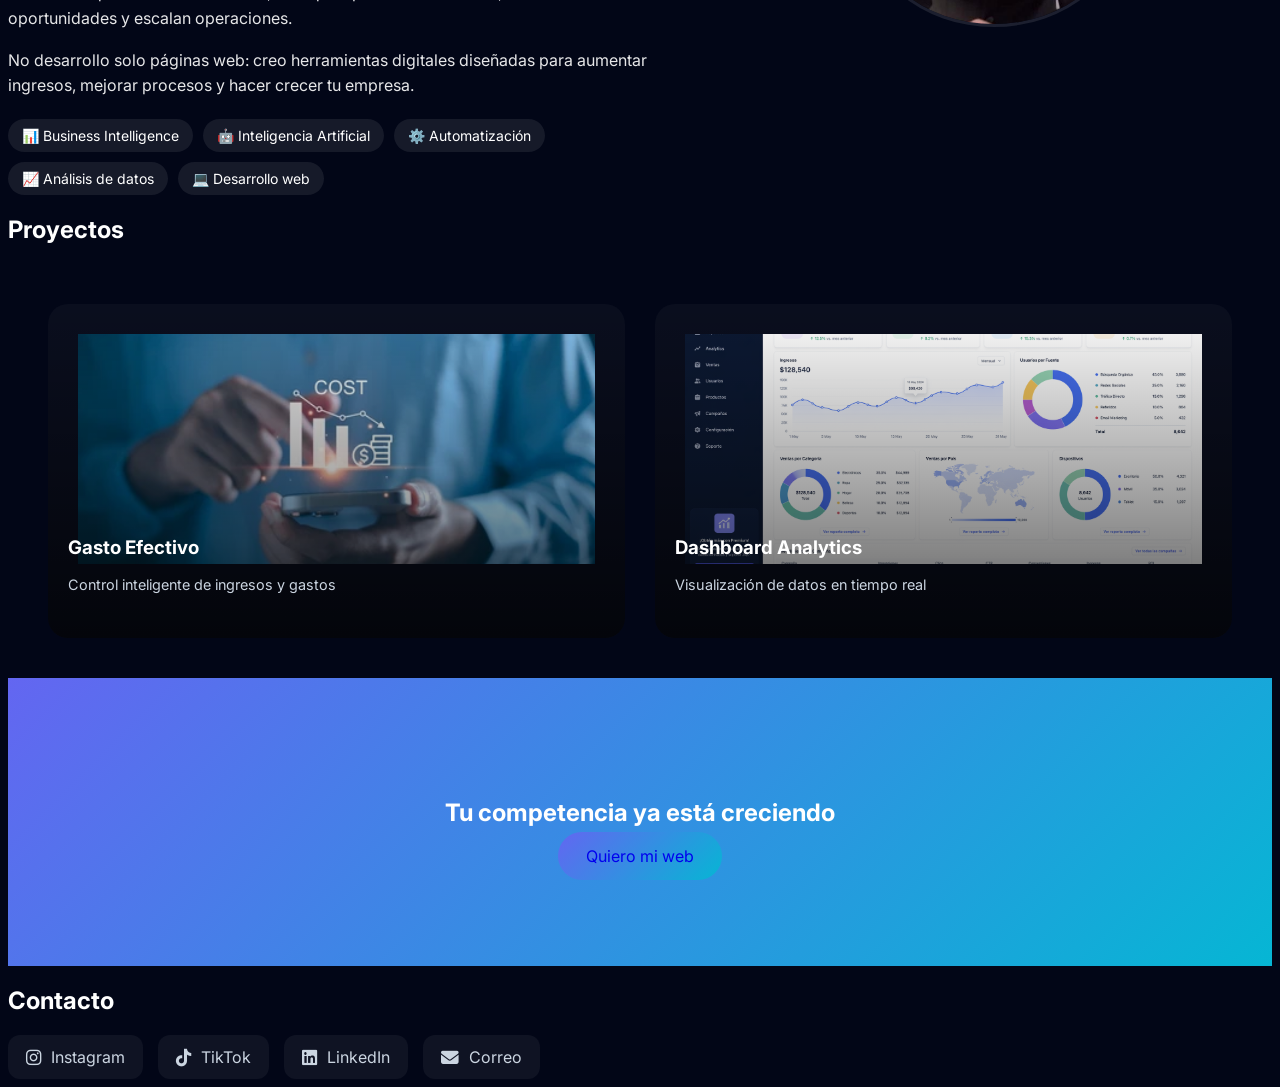
==== commit b300e937: "sobre mi" ====
--- a/index.html
+++ b/index.html
@@ -28,6 +28,7 @@
     <nav id="menu">
       <a href="#inicio">Inicio</a>
       <a href="#servicios">Servicios</a>
+      <a href="#sobre-mi">Sobre mí</a>
       <a href="#proyectos">Proyectos</a>
       <a href="#contacto">Contacto</a>
       <a href="blog.html">Blog</a>
--- a/styles.css
+++ b/styles.css
@@ -441,10 +441,17 @@
   opacity: 0.9;
 }
 
+.about-image {
+  display: flex;
+  justify-content: center;
+}
+
 .about-image img {
-  width: 100%;
-  border-radius: 20px;
-  box-shadow: 0 10px 40px rgba(0,0,0,0.2);
+  width: 260px;
+  height: 220px;
+  object-fit: cover;
+  border-radius: 50%; /* efecto foto circular */
+  border: 3px solid rgba(255,255,255,0.1);
 }
 
 /* Responsive */
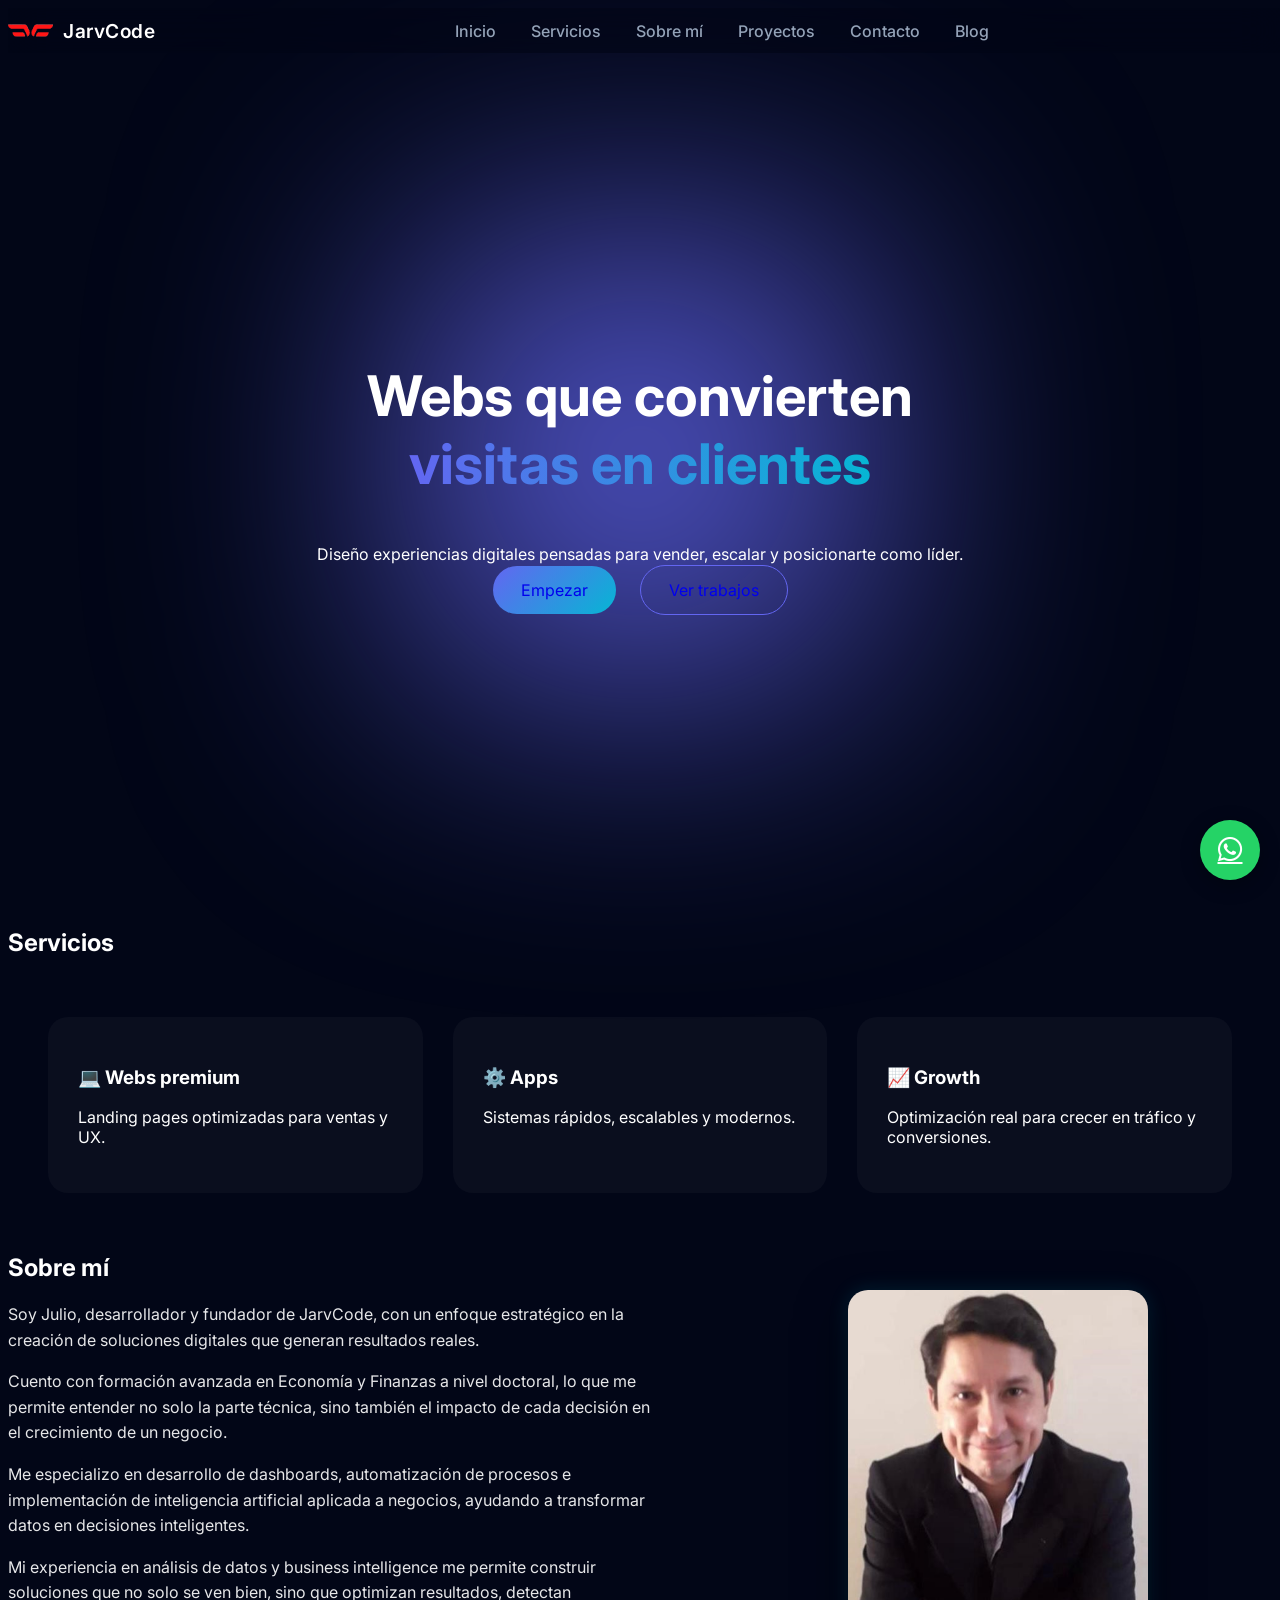
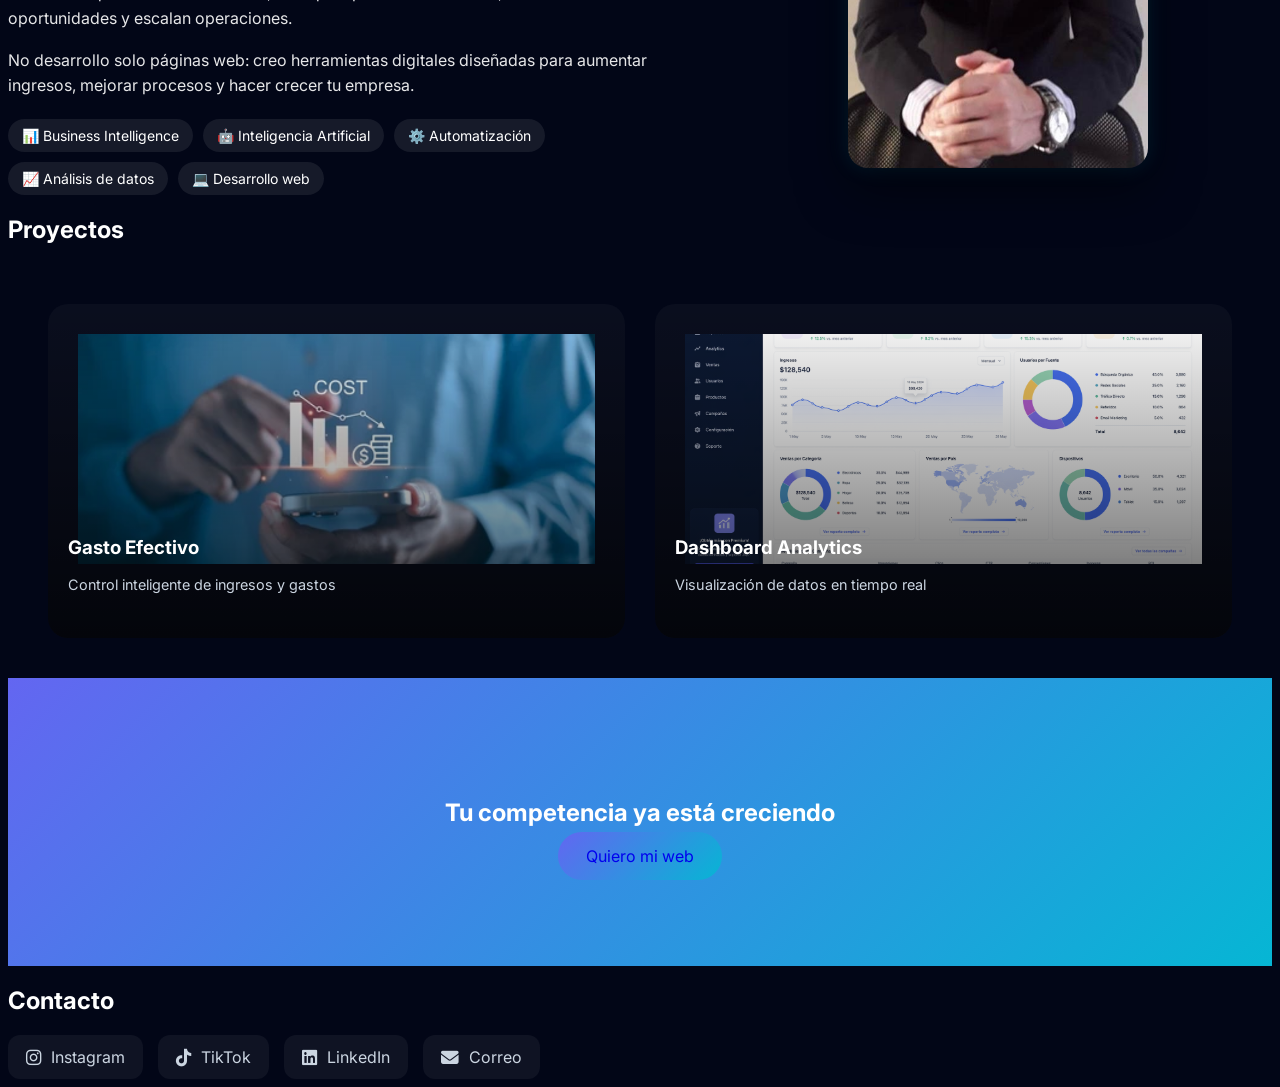
==== commit 9c5f72d3: "agregar google analyctis" ====
--- a/index.html
+++ b/index.html
@@ -1,6 +1,17 @@
 <!DOCTYPE html>
 <html lang="es">
 <head>
+  
+  <!-- Google tag (gtag.js) -->
+<script async src="https://www.googletagmanager.com/gtag/js?id=G-LQ8R89N2LG"></script>
+<script>
+  window.dataLayer = window.dataLayer || [];
+  function gtag(){dataLayer.push(arguments);}
+  gtag('js', new Date());
+
+  gtag('config', 'G-LQ8R89N2LG');
+</script>
+
   <link rel="stylesheet" href="https://cdnjs.cloudflare.com/ajax/libs/font-awesome/6.5.0/css/all.min.css">
   <meta charset="UTF-8">
   <meta name="viewport" content="width=device-width, initial-scale=1.0">
--- a/styles.css
+++ b/styles.css
@@ -431,7 +431,7 @@
 .about {
   display: grid;
   grid-template-columns: 1.2fr 1fr;
-  gap: 40px;
+  gap: 60px;
   align-items: center;
 }
 
@@ -444,15 +444,21 @@
 .about-image {
   display: flex;
   justify-content: center;
+  align-items: flex-start;
+  padding-top: 30px; /* 🔥 ajusta este valor */
 }
 
 .about-image img {
-  width: 260px;
-  height: 220px;
+  width: 300px;
+  height: auto;
   object-fit: cover;
-  border-radius: 50%; /* efecto foto circular */
-  border: 3px solid rgba(255,255,255,0.1);
-}
+  object-position: top center; /* 🔥 CLAVE */
+  border-radius: 20px;
+  box-shadow: 
+    0 20px 50px rgba(0, 0, 0, 0.5),
+    0 0 20px rgba(0, 200, 255, 0.15);
+}
+
 
 /* Responsive */
 @media (max-width: 768px) {
